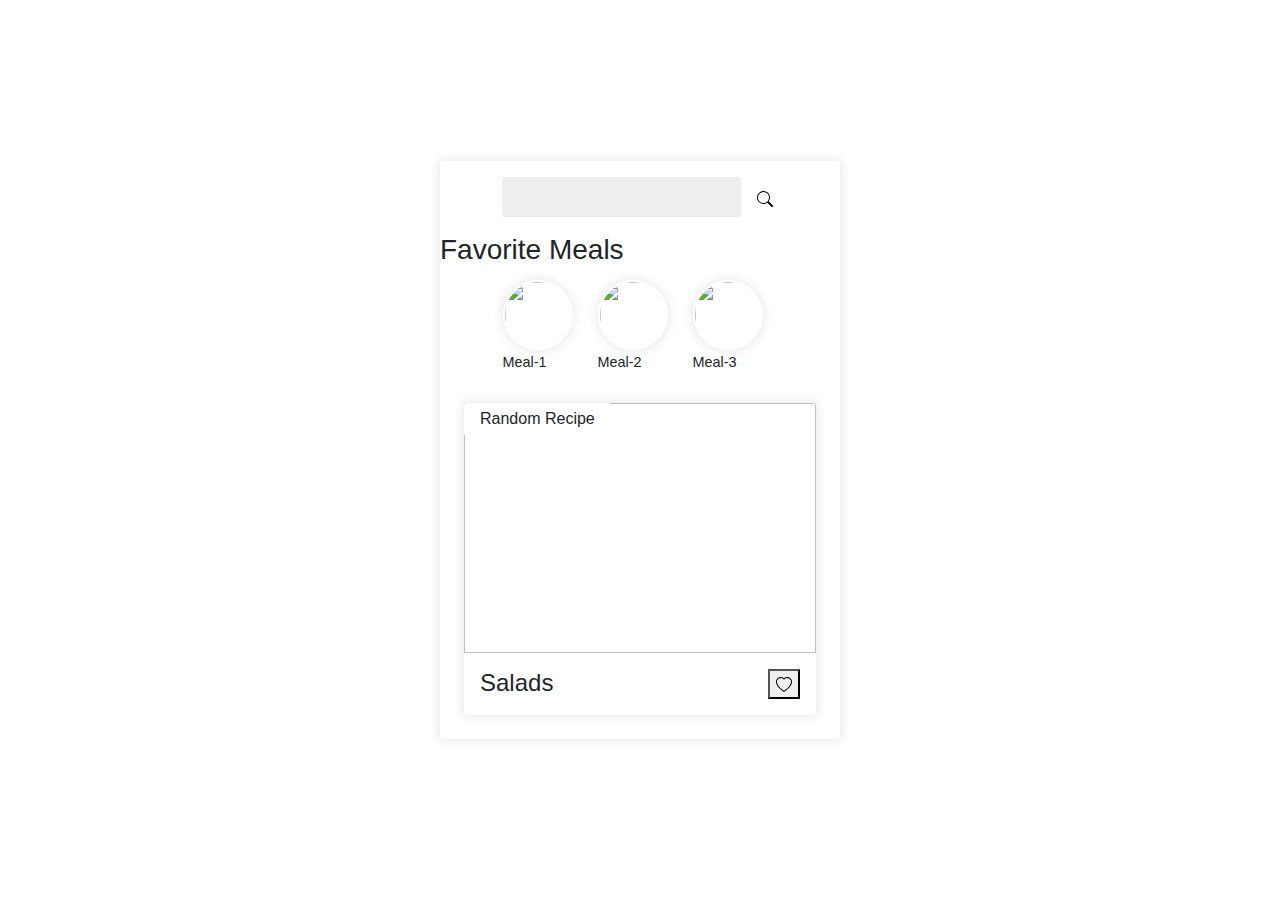
==== index.html @ 6db02921 "working on front end" ====
<!DOCTYPE html>
<html lang="en">
<head>
    <meta charset="UTF-8">
    <meta http-equiv="X-UA-Compatible" content="IE=edge">
    <meta name="viewport" content="width=device-width, initial-scale=1.0">
    <link rel="stylesheet" href="https://maxcdn.bootstrapcdn.com/bootstrap/4.0.0/css/bootstrap.min.css" integrity="sha384-Gn5384xqQ1aoWXA+058RXPxPg6fy4IWvTNh0E263XmFcJlSAwiGgFAW/dAiS6JXm" crossorigin="anonymous">
    <link rel="stylesheet" href="https://stackpath.bootstrapcdn.com/bootstrap/4.5.0/css/bootstrap.min.css" integrity="sha384-9aIt2nRpC12Uk9gS9baDl411NQApFmC26EwAOH8WgZl5MYYxFfc+NcPb1dKGj7Sk" crossorigin="anonymous">
    <!-- <script src="https://code.jquery.com/jquery-3.2.1.slim.min.js" integrity="sha384-KJ3o2DKtIkvYIK3UENzmM7KCkRr/rE9/Qpg6aAZGJwFDMVNA/GpGFF93hXpG5KkN" crossorigin="anonymous"></script> -->
    <script src="https://code.jquery.com/jquery-3.5.1.slim.min.js" integrity="sha384-DfXdz2htPH0lsSSs5nCTpuj/zy4C+OGpamoFVy38MVBnE+IbbVYUew+OrCXaRkfj" crossorigin="anonymous"></script>
    <script src="https://cdn.jsdelivr.net/npm/popper.js@1.16.0/dist/umd/popper.min.js" integrity="sha384-Q6E9RHvbIyZFJoft+2mJbHaEWldlvI9IOYy5n3zV9zzTtmI3UksdQRVvoxMfooAo" crossorigin="anonymous"></script>
    <script src="https://stackpath.bootstrapcdn.com/bootstrap/4.5.0/js/bootstrap.min.js" integrity="sha384-OgVRvuATP1z7JjHLkuOU7Xw704+h835Lr+6QL9UvYjZE3Ipu6Tp75j7Bh/kR0JKI" crossorigin="anonymous"></script>
    <script src="https://cdnjs.cloudflare.com/ajax/libs/popper.js/1.12.9/umd/popper.min.js" integrity="sha384-ApNbgh9B+Y1QKtv3Rn7W3mgPxhU9K/ScQsAP7hUibX39j7fakFPskvXusvfa0b4Q" crossorigin="anonymous"></script>
    <link rel="stylesheet" href="https://use.fontawesome.com/releases/v5.11.2/css/all.css">
    <link rel="stylesheet" href="https://fonts.googleapis.com/css?family=Roboto:300,400,500,700&display=swap">
    <script src="https://maxcdn.bootstrapcdn.com/bootstrap/4.0.0/js/bootstrap.min.js" integrity="sha384-JZR6Spejh4U02d8jOt6vLEHfe/JQGiRRSQQxSfFWpi1MquVdAyjUar5+76PVCmYl" crossorigin="anonymous"></script>
    <link rel="stylesheet" href= "https://fonts.googleapis.com/css?family=Rancho&effect=shadow-multiple">
    <link rel="stylesheet" href="./assets/style.css"/>
    <script src="script.js"></script>
    <title>Recipes</title>
</head>
<body>
    <div class="mobile-container">
        <header>
            <input type="text"/>
            <button id="search"><img src="./assets/search.svg"></i></button>
        </header>
        <div class=""fav-container>
            <h3>Favorite Meals</h3>
            <ul class="fav-meals">
                <li>
                    <img src="" alt="">
                    <span>
                        Meal-1
                    </span>
                </li>
                <li>
                    <img src="" alt="">
                    <span>
                        Meal-2
                    </span>
                </li>
                <li>
                    <img src="" alt="">
                    <span>
                        Meal-3
                    </span>
                </li>
            </ul>
        </div>
        <div class="meals">
            <div class="meal">
                <div class="meal-header">
                    <span class="random">
                        Random Recipe
                    </span>
                    <img src="https://www.themealdb.com/images/media/meals/xrrwpx1487347049.jpg" alt="">
                </div>
                <div class="meal-body">
                    <h4>Salads</h4>
                    <button>
                        <image class="fav-btn" src="./assets/heart.svg"></image>
                    </button>
                </div>
            </div>
        </div>
    </div>
</body>
</html>
---- assets/style.css ----
* {
    box-sizing: border-box;
}
body {
    font-family: Arial, Helvetica, sans-serif;
    margin:0;
    display: flex;
    align-items: center;
    justify-content: center;
    min-height: 100vh;;
}
img{
    max-width: 100%;
}

.mobile-container {
    background-color: white;
    width: 400px;
    box-shadow: 0 0 10px 2px #3333331A;
    border-radius: 3px;
    overflow: hidden;
}

header {
    display:flex;
    align-items: center;
    justify-content: center;
    padding: 1rem;
}
header input {
    background-color: #eee;
    border: none;
    border-radius: 3px;
    padding: 0.5rem 1rem;
}
header button {
    background-color: transparent;
    color: #aaa;
    border:none;
    font-size: 1.5rem;
    margin-left: 10px;
}
.fav-container {
    padding: 1rem;
    text-align: center;
    background-color: plum;
}
.fav-meals {
    display: flex;
    flex-wrap: wrap;
    /* align-items: center; */
    justify-content: center;
    list-style-type: none;
    padding:0;
}
.fav-meals li {
    margin: 5px;
    width: 85px;
}
.fav-meals li img {
    border: 2px solid white;
    border-radius: 50%;
    box-shadow: 0 0 10px 2px #3333331A;
    object-fit: cover;
    width: 70px;
    height: 70px;
}

.fav-meals li span {
    font-size: 0.9rem;
}
.meal {
    border-radius: 3px;;
    box-shadow: 0 0 10px 2px #3333331A;
    margin:1.5rem;
    overflow: hidden;
}
.meal-header {
    position: relative;
}
.meal-header .random {
    position: absolute;
    top: 1remx;
    background-color: #fff;
    padding: 0.25rem 1rem;
    border-top-right-radius: 3px;
    border-bottom-right-radius: 3px;
}
.meal-header img {
    height: 250px;;
    width: 100%;
    object-fit: cover;
}
.meal-body {
    display: flex;
    align-items: center;
    justify-content: space-between;
    padding: 1rem;
}
.meal-body h4 {
    margin: 0;
}
.meal-body .fav-btn {
    background-color: transparent;
    border:none;
    font-size: 1.2rem;
    color:gray;
    cursor: pointer;
}
.meal-body .fav-btn .active {
    color:red;
}
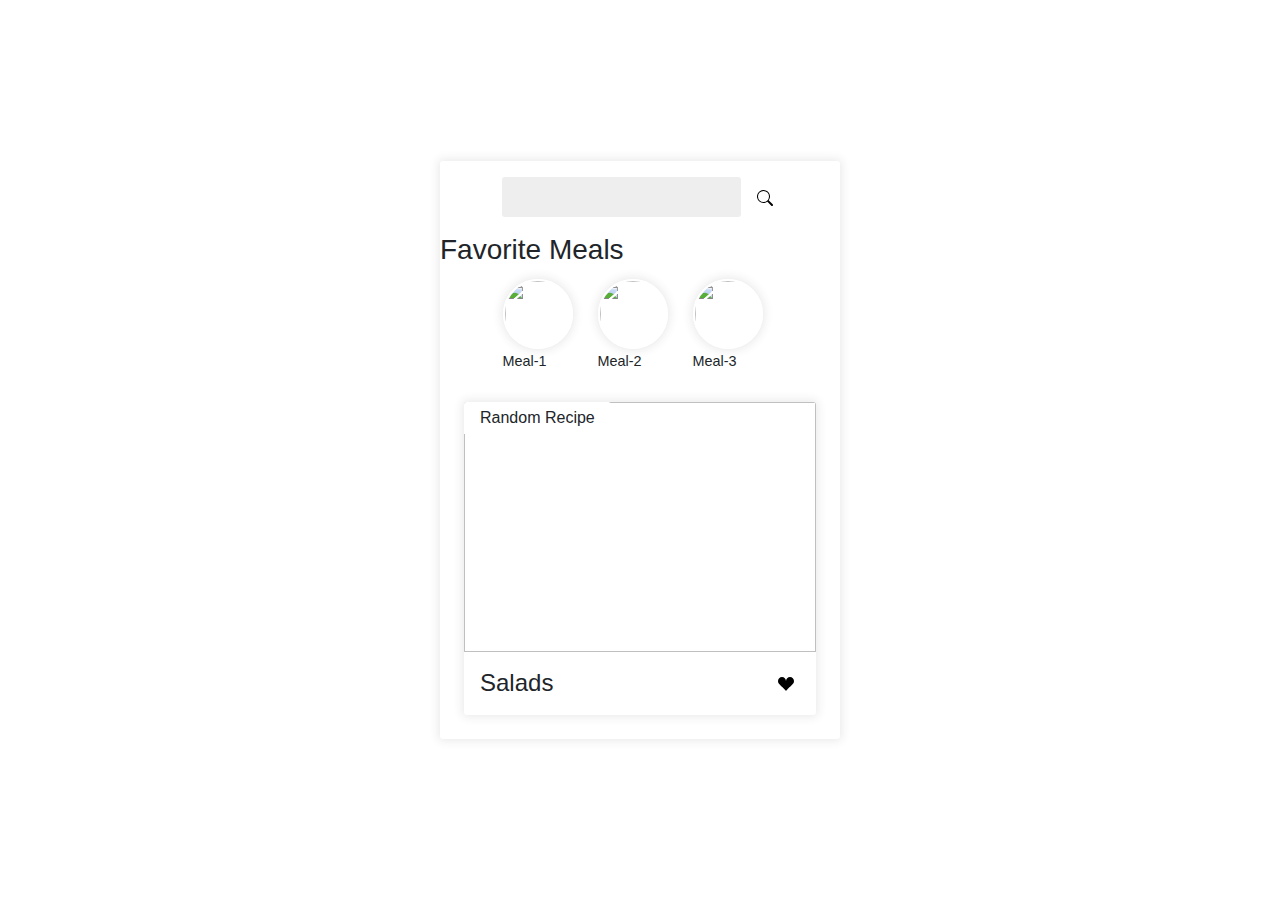
==== commit f56af3be: "html and css" ====
--- a/index.html
+++ b/index.html
@@ -58,8 +58,8 @@
                 </div>
                 <div class="meal-body">
                     <h4>Salads</h4>
-                    <button>
-                        <image class="fav-btn" src="./assets/heart.svg"></image>
+                    <button class="fav-btn">
+                        <image class="fav-btn active" src="./assets/suit-heart-fill.svg"></image>
                     </button>
                 </div>
             </div>
--- a/assets/style.css
+++ b/assets/style.css
@@ -32,6 +32,7 @@
     border: none;
     border-radius: 3px;
     padding: 0.5rem 1rem;
+    font-family: Verdana, Geneva, Tahoma, sans-serif;
 }
 header button {
     background-color: transparent;
@@ -41,7 +42,7 @@
     margin-left: 10px;
 }
 .fav-container {
-    padding: 1rem;
+    padding: 0.25rem 1rem;
     text-align: center;
     background-color: plum;
 }
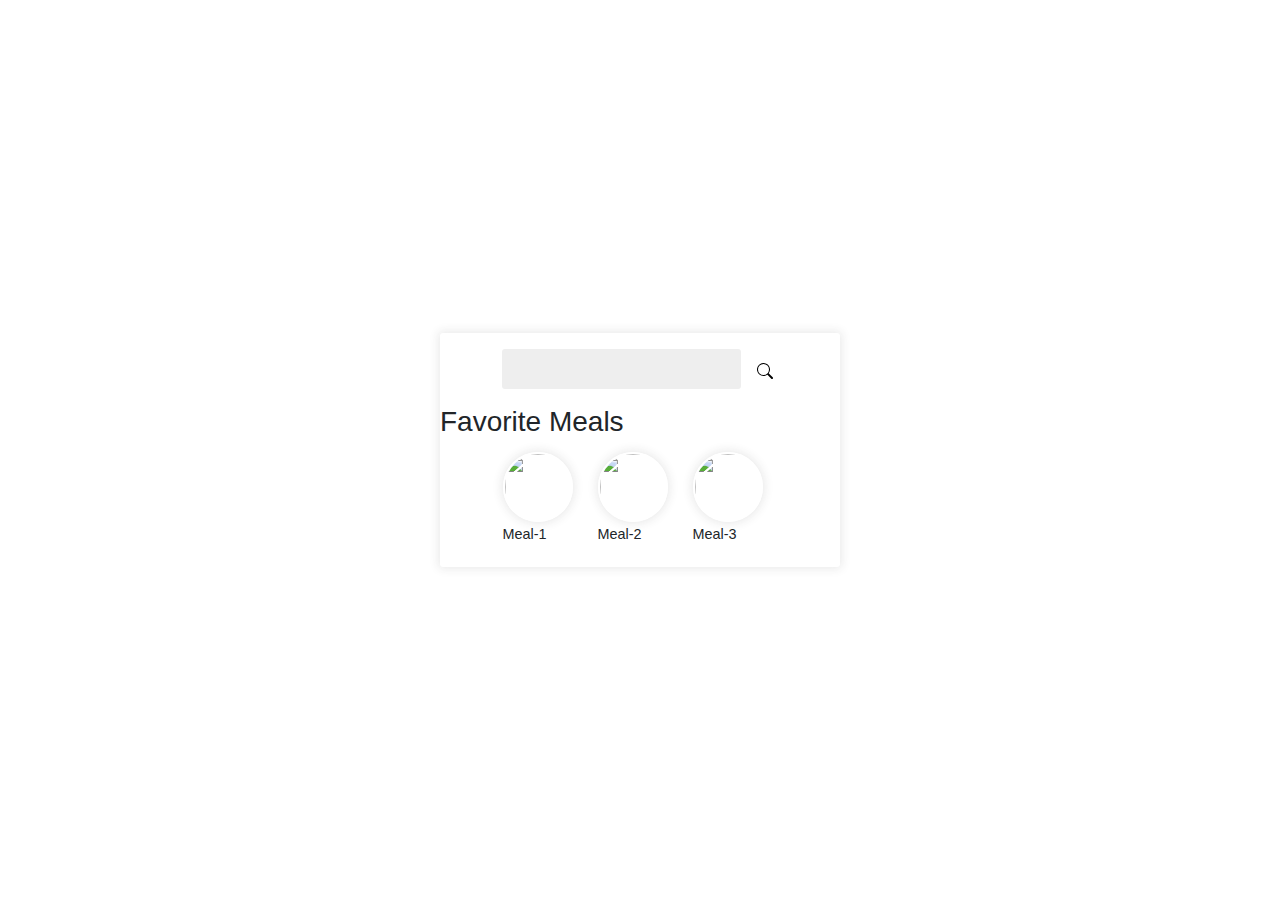
==== commit 83c5e9de: "working on displaying random meal" ====
--- a/index.html
+++ b/index.html
@@ -16,7 +16,6 @@
     <script src="https://maxcdn.bootstrapcdn.com/bootstrap/4.0.0/js/bootstrap.min.js" integrity="sha384-JZR6Spejh4U02d8jOt6vLEHfe/JQGiRRSQQxSfFWpi1MquVdAyjUar5+76PVCmYl" crossorigin="anonymous"></script>
     <link rel="stylesheet" href= "https://fonts.googleapis.com/css?family=Rancho&effect=shadow-multiple">
     <link rel="stylesheet" href="./assets/style.css"/>
-    <script src="script.js"></script>
     <title>Recipes</title>
 </head>
 <body>
@@ -48,22 +47,10 @@
                 </li>
             </ul>
         </div>
-        <div class="meals">
-            <div class="meal">
-                <div class="meal-header">
-                    <span class="random">
-                        Random Recipe
-                    </span>
-                    <img src="https://www.themealdb.com/images/media/meals/xrrwpx1487347049.jpg" alt="">
-                </div>
-                <div class="meal-body">
-                    <h4>Salads</h4>
-                    <button class="fav-btn">
-                        <image class="fav-btn active" src="./assets/suit-heart-fill.svg"></image>
-                    </button>
-                </div>
-            </div>
+        <div class="meals" id="meals">
+            
         </div>
     </div>
+    <script src="./script.js"></script>
 </body>
 </html>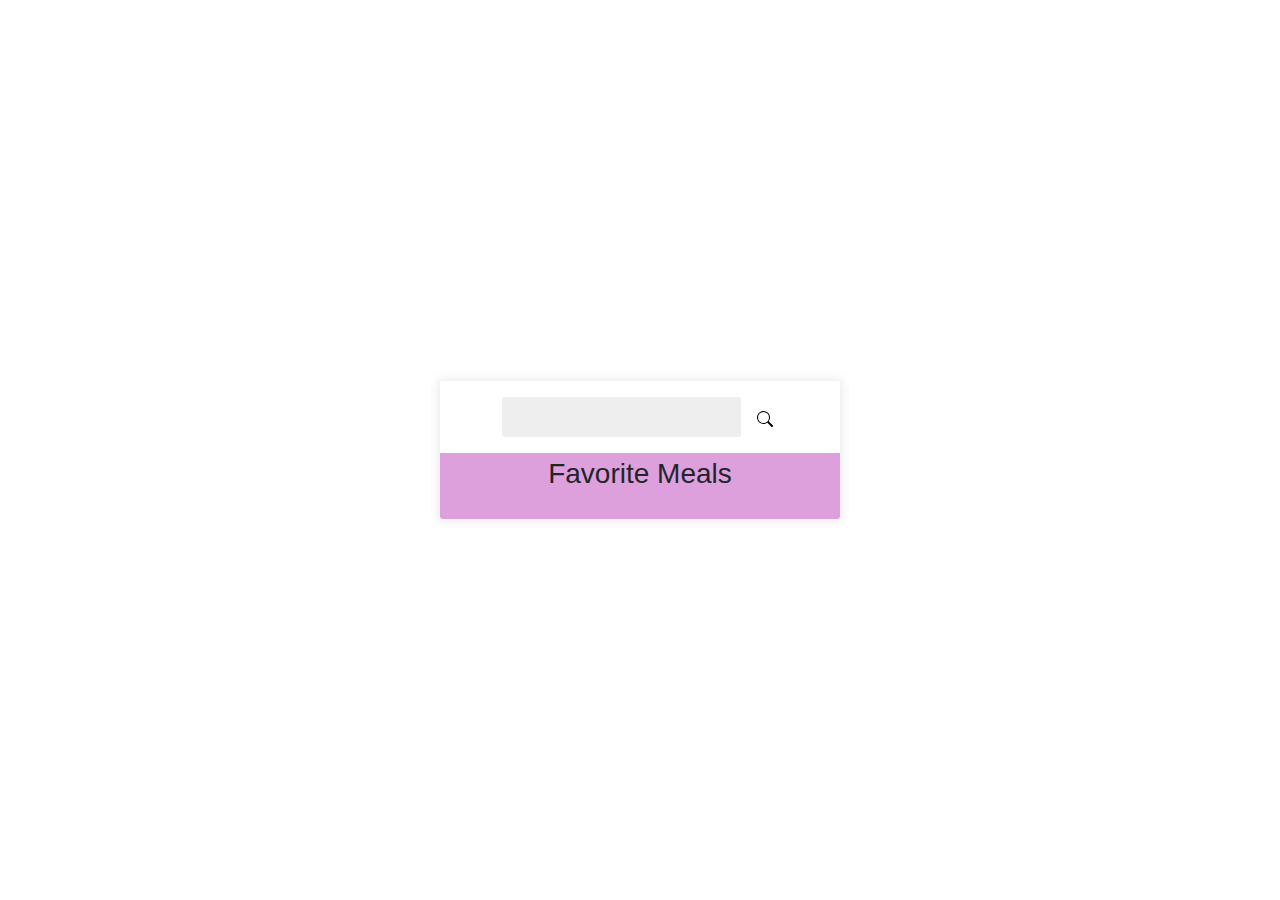
==== commit f941873c: "favorite meals display on the browser now" ====
--- a/index.html
+++ b/index.html
@@ -24,27 +24,9 @@
             <input type="text"/>
             <button id="search"><img src="./assets/search.svg"></i></button>
         </header>
-        <div class=""fav-container>
+        <div class="fav-container" >
             <h3>Favorite Meals</h3>
-            <ul class="fav-meals">
-                <li>
-                    <img src="" alt="">
-                    <span>
-                        Meal-1
-                    </span>
-                </li>
-                <li>
-                    <img src="" alt="">
-                    <span>
-                        Meal-2
-                    </span>
-                </li>
-                <li>
-                    <img src="" alt="">
-                    <span>
-                        Meal-3
-                    </span>
-                </li>
+            <ul class="fav-meals" id="fav-meals">
             </ul>
         </div>
         <div class="meals" id="meals">
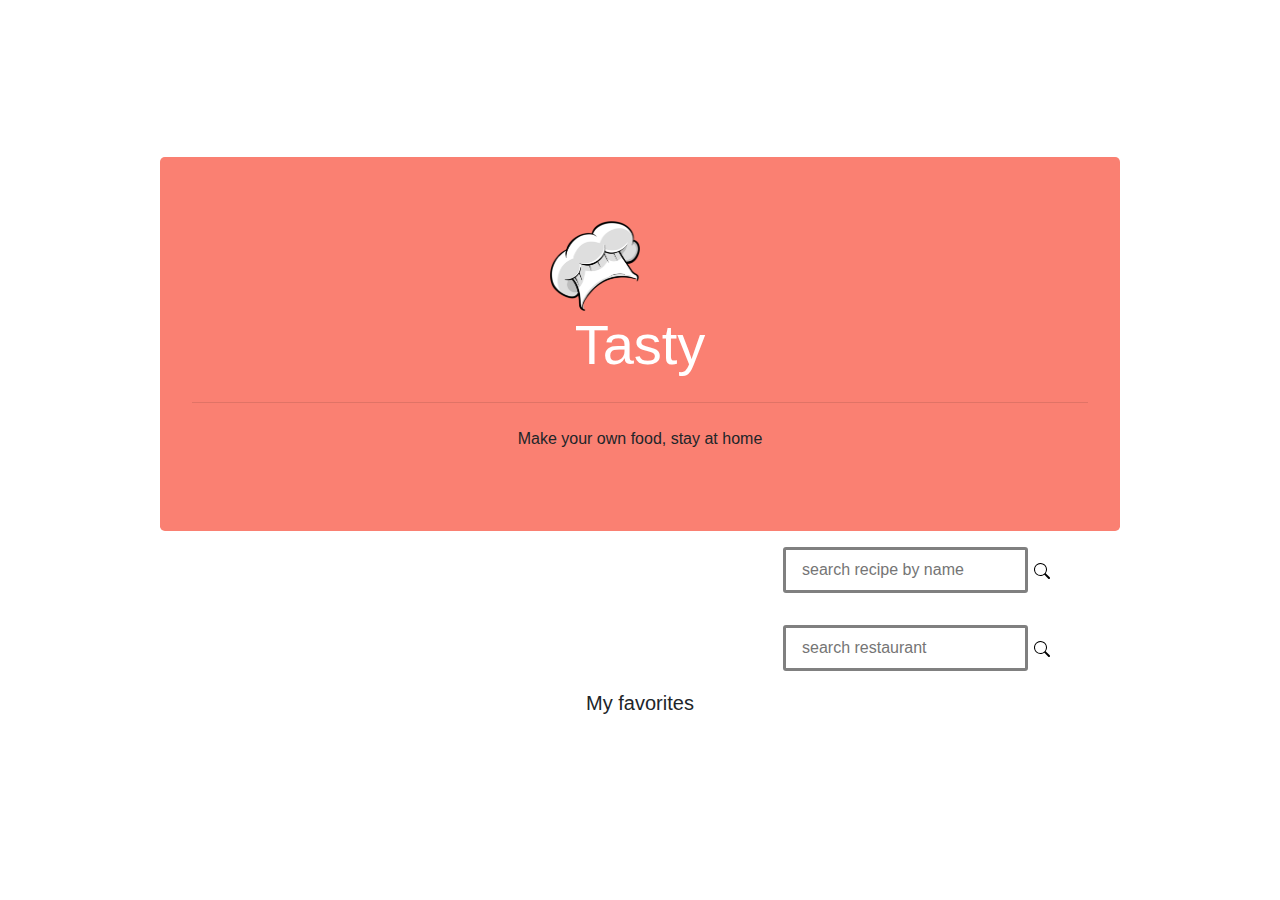
==== commit bfd8e344: "working on style" ====
--- a/index.html
+++ b/index.html
@@ -12,6 +12,7 @@
     <script src="https://stackpath.bootstrapcdn.com/bootstrap/4.5.0/js/bootstrap.min.js" integrity="sha384-OgVRvuATP1z7JjHLkuOU7Xw704+h835Lr+6QL9UvYjZE3Ipu6Tp75j7Bh/kR0JKI" crossorigin="anonymous"></script>
     <script src="https://cdnjs.cloudflare.com/ajax/libs/popper.js/1.12.9/umd/popper.min.js" integrity="sha384-ApNbgh9B+Y1QKtv3Rn7W3mgPxhU9K/ScQsAP7hUibX39j7fakFPskvXusvfa0b4Q" crossorigin="anonymous"></script>
     <link rel="stylesheet" href="https://use.fontawesome.com/releases/v5.11.2/css/all.css">
+    <link href=“https://fonts.googleapis.com/css2?family=Montserrat:wght@100;217;400&display=swap” rel=“stylesheet”>
     <link rel="stylesheet" href="https://fonts.googleapis.com/css?family=Roboto:300,400,500,700&display=swap">
     <script src="https://maxcdn.bootstrapcdn.com/bootstrap/4.0.0/js/bootstrap.min.js" integrity="sha384-JZR6Spejh4U02d8jOt6vLEHfe/JQGiRRSQQxSfFWpi1MquVdAyjUar5+76PVCmYl" crossorigin="anonymous"></script>
     <link rel="stylesheet" href= "https://fonts.googleapis.com/css?family=Rancho&effect=shadow-multiple">
@@ -20,17 +21,35 @@
 </head>
 <body>
     <div class="mobile-container">
-        <header>
-            <input type="text"/>
-            <button id="search"><img src="./assets/search.svg"></i></button>
+        <div class="jumbotron" style="background-color: salmon; margin: 0;">
+            <img src="./assets/chef1.png" style="width: 90px; height:90px; margin-left: 40%; ">
+            <h1 class="display-4" style="text-align: center; color: white;">Tasty</h1>
+            <!-- <p class="lead" style="text-align: center; margin-bottom:0px;">Enjoy the best recipes</p> -->
+            <hr class="my-4">
+            <p style="text-align: center;">Make your own food, stay at home</p>
+        </div>
+        <header class ="mr-lg-5">
+            <input type="text" id="search-word" placeholder="search recipe by name"/>
+            <button id="search"><img src="./assets/search.svg"></button>
         </header>
+        <nav class="mr-lg-5">
+            <input type="text" id="" placeholder="search restaurant"/>
+            <button id="maps"><img src="./assets/search.svg"></button>
+        </nav>
         <div class="fav-container" >
-            <h3>Favorite Meals</h3>
+            <h5>My favorites</h5>
             <ul class="fav-meals" id="fav-meals">
             </ul>
         </div>
         <div class="meals" id="meals">
-            
+        </div>
+        <div class="recipe-info-container hidden" id="pop-window">
+            <div class="recipe-instructions" id="recipe-instructions">
+                <button class="close" id="close"><img class="close" alt="" src="./assets/x-circle.svg"></button>
+                <div class="display-recipe" id="display-recipe">
+                    
+                </div>
+            </div>
         </div>
     </div>
     <script src="./script.js"></script>
--- a/assets/style.css
+++ b/assets/style.css
@@ -1,40 +1,66 @@
 * {
     box-sizing: border-box;
+    
 }
 body {
-    font-family: Arial, Helvetica, sans-serif;
+    font-family: ‘Montserrat’, sans-serif;
     margin:0;
     display: flex;
     align-items: center;
     justify-content: center;
-    min-height: 100vh;;
+    min-height: 100vh;
+    width: 100%;
+    height:100%;
 }
 img{
     max-width: 100%;
+    
 }
 
 .mobile-container {
     background-color: white;
-    width: 400px;
-    box-shadow: 0 0 10px 2px #3333331A;
+    width: 75%;
+    /* box-shadow: 0 0 10px 2px #3333331A; */
     border-radius: 3px;
     overflow: hidden;
 }
 
 header {
     display:flex;
-    align-items: center;
-    justify-content: center;
+    align-items: right;
+    justify-content: right;
     padding: 1rem;
 }
 header input {
-    background-color: #eee;
-    border: none;
+    /* background-color: #eee; */
+    border: solid gray;
     border-radius: 3px;
     padding: 0.5rem 1rem;
     font-family: Verdana, Geneva, Tahoma, sans-serif;
 }
-header button {
+nav {
+    display:flex;
+    align-items: right;
+    justify-content: right;
+    padding: 1rem;
+}
+nav input {
+    /* background-color: #eee; */
+    border: solid gray;
+    border-radius: 3px;
+    padding: 0.5rem 1rem;
+    font-family: Verdana, Geneva, Tahoma, sans-serif;
+}
+.empty {
+    src: "heart.svg";
+    background-color: transparent;
+    color: #aaa;
+    border:none;
+    font-size: 1.5rem;
+    margin-left: 10px;
+}
+.full {
+    src: "suit-heart-full.svg";
     background-color: transparent;
     color: #aaa;
     border:none;
@@ -44,7 +70,7 @@
 .fav-container {
     padding: 0.25rem 1rem;
     text-align: center;
-    background-color: plum;
+    
 }
 .fav-meals {
     display: flex;
@@ -55,26 +81,51 @@
     padding:0;
 }
 .fav-meals li {
+    position: relative;
     margin: 5px;
-    width: 85px;
-}
+    width: 100px;
+    cursor: pointer;
+}
+
+.fav-meals li .delete {
+    background-color: transparent;
+    position: absolute;
+    top:0;
+    right: 0;
+    border: none;
+    /* font-size: 1rem; */
+    opacity: 0;
+    height: 20px;
+    width: 20px;
+    cursor: pointer;
+}
+.fav-meals li:hover .delete {
+    opacity: 1;
+}
+
 .fav-meals li img {
     border: 2px solid white;
     border-radius: 50%;
     box-shadow: 0 0 10px 2px #3333331A;
     object-fit: cover;
-    width: 70px;
-    height: 70px;
+    width: 100px !important;
+    height: 100px !important;
 }
 
 .fav-meals li span {
     font-size: 0.9rem;
+    display: inline-block;
+    white-space: nowrap;
+    overflow: hidden;
+    text-overflow: ellipsis;
+    width: 75px;
 }
 .meal {
     border-radius: 3px;;
     box-shadow: 0 0 10px 2px #3333331A;
     margin:1.5rem;
     overflow: hidden;
+    cursor: pointer;
 }
 .meal-header {
     position: relative;
@@ -88,7 +139,7 @@
     border-bottom-right-radius: 3px;
 }
 .meal-header img {
-    height: 250px;;
+    height: 500px;
     width: 100%;
     object-fit: cover;
 }
@@ -108,6 +159,66 @@
     color:gray;
     cursor: pointer;
 }
+
 .meal-body .fav-btn .active {
     color:red;
+}
+#search {
+    background-color: transparent;
+    border:none;
+    font-size: 1.2rem;
+    cursor: pointer;
+}
+#maps {
+    background-color: transparent;
+    border:none;
+    font-size: 1.2rem;
+    cursor: pointer;
+}
+.recipe-info-container{
+    position: fixed;
+    background-color: rgba(0, 0, 0, 0.5);
+    display: flex;
+    align-items: center;
+    justify-content: center;
+    position: fixed;
+    left: 0;
+    right: 0;
+    top: 0;
+    bottom: 0;
+    padding: 2rem;
+}
+.recipe-info-container.hidden {
+    opacity: 0;
+    pointer-events: none;
+}
+.hidden {
+    opacity: 0;
+    pointer-events: none;
+}
+.recipe-instructions{
+    background-color: #fff;
+    max-width: 600px;
+    width: 100%;
+    padding: 0 2rem;
+    border-radius: 15px;
+    position: relative;
+    overflow: auto;
+    max-height: 100vh;
+}
+.recipe-instructions h3 {
+    text-align: center;
+}
+
+.recipe-instructions .close {
+    background-color: transparent;
+    position: absolute;
+    top: 7px;
+    right: 7px;
+    border: none;
+    /* font-size: 1rem; */
+    /* opacity: 0; */
+    height: 20px;
+    width: 20px;
+    /* cursor: pointer; */
 }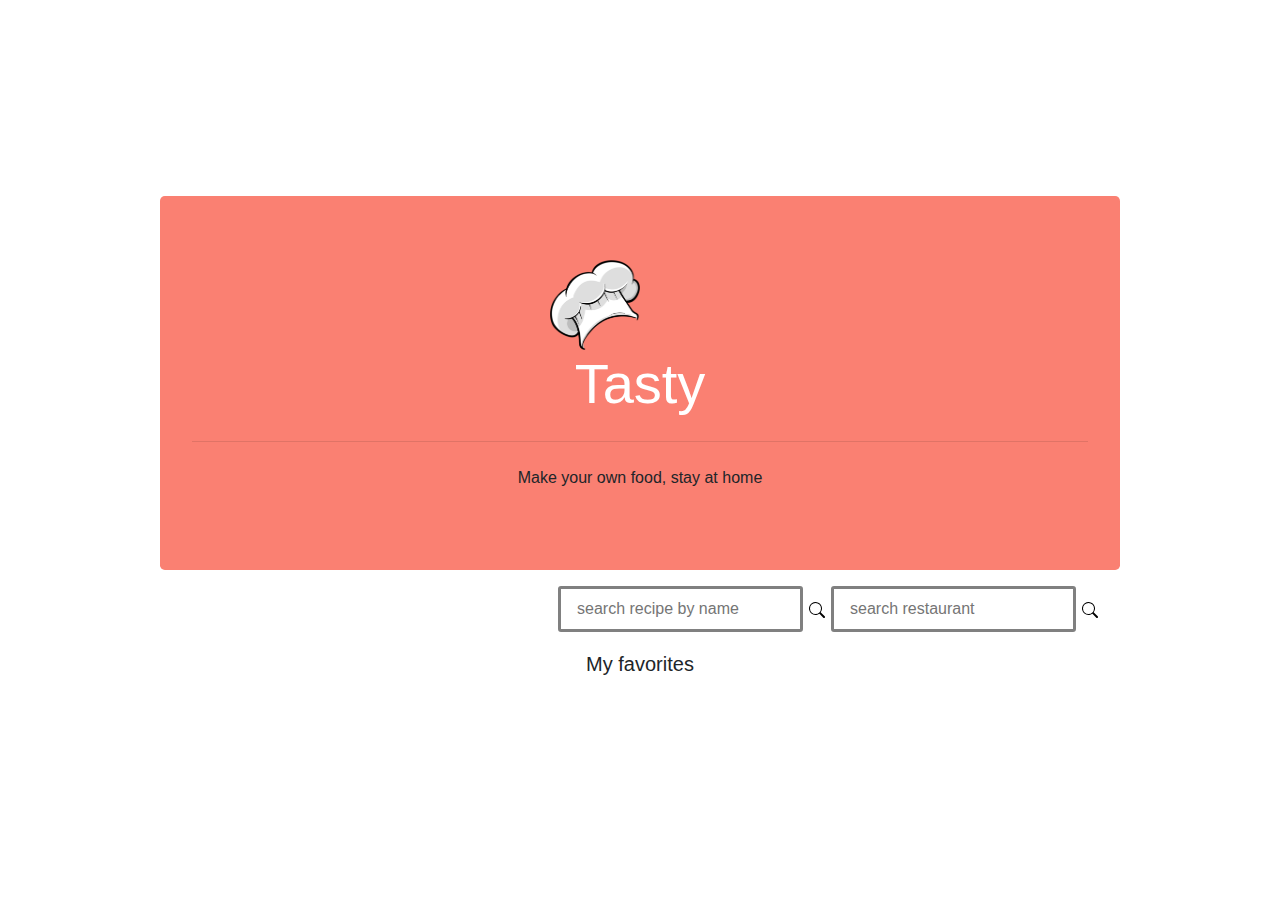
==== commit 4f7bb19d: "working on search bars and buttons" ====
--- a/index.html
+++ b/index.html
@@ -28,14 +28,12 @@
             <hr class="my-4">
             <p style="text-align: center;">Make your own food, stay at home</p>
         </div>
-        <header class ="mr-lg-5">
+        <header class ="mr-lg-0">
             <input type="text" id="search-word" placeholder="search recipe by name"/>
             <button id="search"><img src="./assets/search.svg"></button>
+            <input type="text" id="" placeholder="search restaurant"/>
+            <button id="myBtn"><img src="./assets/search.svg"></button>
         </header>
-        <nav class="mr-lg-5">
-            <input type="text" id="" placeholder="search restaurant"/>
-            <button id="maps"><img src="./assets/search.svg"></button>
-        </nav>
         <div class="fav-container" >
             <h5>My favorites</h5>
             <ul class="fav-meals" id="fav-meals">
--- a/assets/style.css
+++ b/assets/style.css
@@ -169,7 +169,7 @@
     font-size: 1.2rem;
     cursor: pointer;
 }
-#maps {
+#myBtn {
     background-color: transparent;
     border:none;
     font-size: 1.2rem;
